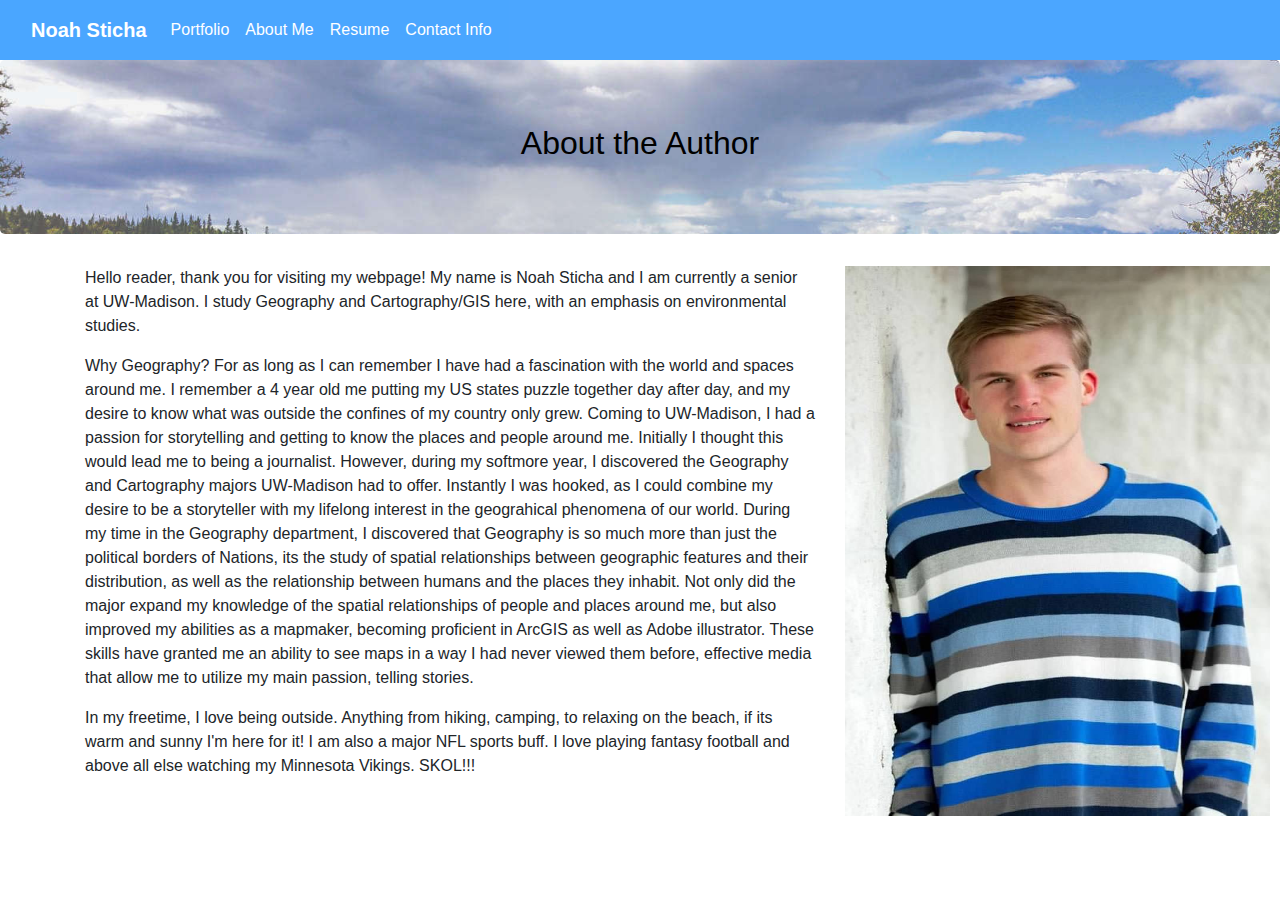
==== About.html @ 6c617a65 "Noah Sticha Portfolio" ====
<!DOCTYPE html>
<html lang="en">

<head>
    <meta charset="utf-8">
    <meta name="viewport" content="width=device-width, initial-scale=1">
    <title>NoahStichaPortfolio</title>
    <!-- <link href='https://fonts.googleapis.com/css?family=Montserrat:400,700' rel='stylesheet' type='text/css'> -->

    <!--put your Bootstrap stylesheet links below this comment and above style.css-->
    <link rel="stylesheet" href="CSS/bootstrap.min.css">
    <link rel="stylesheet" href="CSS/style.css">
</head>

<body>
    <!-- Create the navbar -->
    <nav class="navbar navbar-expand-lg navbar-default">
        <!-- Container inside the navbar header to span the page -->
        <div class="container-fluid">
            <!-- Creates the navbar header -->
            <a class="navbar-brand" href="#">Noah Sticha</a>
            <!-- This complex script is just for a hamburger button, which will appear on smaller screens -->
            <button class="navbar-toggler" type="button" data-bs-toggle="collapse" data-bs-target="#navbarNav" aria-controls="navbarNav" aria-expanded="false" aria-label="Toggle navigation">
                <svg width="1em" height="1em" viewBox="0 0 16 16" class="bi bi-list" xmlns="http://www.w3.org/2000/svg">
                    <path fill-rule="evenodd" d="M2.5 11.5A.5.5 0 0 1 3 11h10a.5.5 0 0 1 0 1H3a.5.5 0 0 1-.5-.5zm0-4A.5.5 0 0 1 3 7h10a.5.5 0 0 1 0 1H3a.5.5 0 0 1-.5-.5zm0-4A.5.5 0 0 1 3 3h10a.5.5 0 0 1 0 1H3a.5.5 0 0 1-.5-.5z" /></svg>
                <span class="menu"> Menu</span>
            </button>
            <!-- Links to include in navbar -->
            <div class="collapse navbar-collapse" id="navbarNav">
                <!-- Unordered list for links on navbar -->
                <ul class="navbar-nav">
                    <li class="nav-item">
                        <a class="nav-link active" aria-current="page" href="index.html">Portfolio</a>
                    </li>
                    <li class="nav-item">
                        <a class="nav-link" href="About.html">About Me</a>
                    </li>
                    <li class="nav-item">
                        <a class="nav-link" href="Assets/Resume.pdf">Resume</a>
                    </li>
                    <li class="nav-item">
                        <a class="nav-link" href="contact.html">Contact Info</a>
                    </li>
                </ul>
            </div> <!-- end .navbar-collapse -->
        </div> <!-- end .container-fluid -->
    </nav> <!-- end navigation bar -->

    <div class="jumbotron">
        <div class="container">
            <h2>About the Author</h2>
        </div>
    </div>

    <div class="container">
        <div class="row">
            <div class="col-md-8 col-md-offset-0 col-sm- col-sm-offset-0 col-xs-12 col-xs-offset-1">

                <p>
                    Hello reader, thank you for visiting my webpage! My name is Noah Sticha and I am currently a senior at UW-Madison. I study Geography and Cartography/GIS here, with an emphasis on environmental studies.
                </p>
                <p>
                    Why Geography? For as long as I can remember I have had a fascination with the world and spaces around me. I remember a 4 year old me putting my US states puzzle together day after day, and my desire to know what was outside the confines of my country only grew. Coming to UW-Madison, I had a passion for storytelling and getting to know the places and people around me. Initially I thought this would lead me to being a journalist. However, during my softmore year, I discovered the Geography and Cartography majors UW-Madison had to offer. Instantly I was hooked, as I could combine my desire to be a storyteller with my lifelong interest in the geograhical phenomena of our world. During my time in the Geography department, I discovered that Geography is so much more than just the political borders of Nations, its the study of spatial relationships between geographic features and their distribution, as well as the relationship between humans and the places they inhabit. Not only did the major expand my knowledge of the spatial relationships of people and places around me, but also improved my abilities as a mapmaker, becoming proficient in ArcGIS as well as Adobe illustrator. These skills have granted me an ability to see maps in a way I had never viewed them before, effective media that allow me to utilize my main passion, telling stories.
                </p>
                <p>
                    In my freetime, I love being outside. Anything from hiking, camping,  to relaxing on the beach, if its warm and sunny I'm here for it! I am also a major NFL sports buff. I love playing fantasy football and above all else watching my Minnesota Vikings. SKOL!!!
                </p>

            </div>
            <div class="col-md-4 col-md-offset-0 col-sm- col-sm-offset-0 col-xs-12 col-xs-offset-1">
              <img src="Assets/Myport.JPG" alt="port" width="425px" height="550px"/>
        </div>
    </div>

    <!--put your external script links here-->
    <script type="text/javascript" src="lib/jquery-3.5.1.min.js"></script>
    <script type="text/javascript" src="lib/bootstrap.min.js"></script>
</body>

</html>
---- CSS/style.css ----
/***** NAVBAR *****/

.navbar {
    background-color: dodgerblue;
    opacity: .8;
    border-radius: 0;
}

/* Navbar title */
.navbar-default .navbar-brand {
    color: white;
    font-size: px;
    font-weight: bold;
}

/* Navbar hover effects */
.navbar-default .navbar-brand:hover,
.navbar-default .navbar-brand:focus,
.navbar-default .navbar-nav > li > a:hover,
.navbar-default .navbar-nav > li > a:focus {
    color: #ebd122;
    text-decoration: none;
}

/* Navbar links */
.navbar-default .navbar-nav > li > a {
    color: #fff;
    font-size: 16px;
    padding: 10px;
}

/* Navbar collapsed styles */
.navbar-toggler {
    color: #fff;
    border-color: #fff;
    background-color: #dodgerblue;
    border-radius: 4px;
    border: 1px solid;
    fill: #fff;
    font-size: 16px;
    position: relative;
    margin-right: 10px;
}

.navbar-toggler:hover,
.navbar-toggler:focus {
    background-color: #ebd122;
    color: #242424;
    fill: #242424;
    border-color: #fff;

}

.jumbotron h2{

  color: black;
  opacity: 1;
}
.jumbotron p{

  font-size: 25px;
  font-style: bold;
  color:black;
  opacity: 1;
}
.jumbotron{
  text-align: center;
  background-image: url("../Assets/puk.jpeg");
  background-size: cover;
  opacity: 1;
}
.container h2 {
  text-align: center;
}
img Myport {
  align-items: center;
}
.contact p{
  text-align: center;
  font-size: 24px;
}
.portfolio-title{
  text-align: center;
}
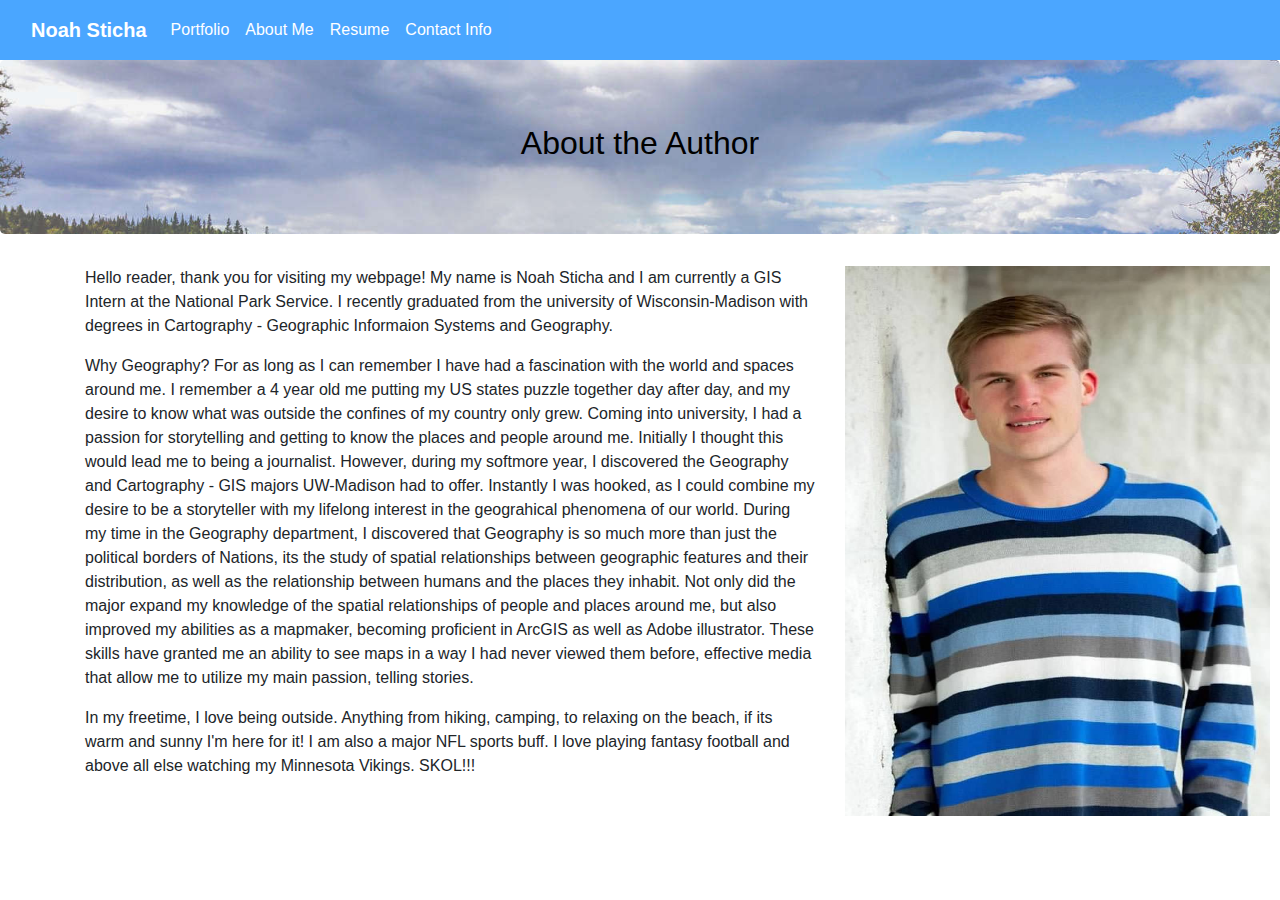
==== commit 3bd283b2: "Update About.html" ====
--- a/About.html
+++ b/About.html
@@ -36,7 +36,7 @@
                         <a class="nav-link" href="About.html">About Me</a>
                     </li>
                     <li class="nav-item">
-                        <a class="nav-link" href="Assets/Resume.pdf">Resume</a>
+                        <a class="nav-link" href="Assets/NoahStichaResume.pdf">Resume</a>
                     </li>
                     <li class="nav-item">
                         <a class="nav-link" href="contact.html">Contact Info</a>
@@ -57,10 +57,10 @@
             <div class="col-md-8 col-md-offset-0 col-sm- col-sm-offset-0 col-xs-12 col-xs-offset-1">
 
                 <p>
-                    Hello reader, thank you for visiting my webpage! My name is Noah Sticha and I am currently a senior at UW-Madison. I study Geography and Cartography/GIS here, with an emphasis on environmental studies.
+                    Hello reader, thank you for visiting my webpage! My name is Noah Sticha and I am currently a GIS Intern at the National Park Service. I recently graduated from the university of Wisconsin-Madison with degrees in Cartography - Geographic Informaion Systems and Geography.
                 </p>
                 <p>
-                    Why Geography? For as long as I can remember I have had a fascination with the world and spaces around me. I remember a 4 year old me putting my US states puzzle together day after day, and my desire to know what was outside the confines of my country only grew. Coming to UW-Madison, I had a passion for storytelling and getting to know the places and people around me. Initially I thought this would lead me to being a journalist. However, during my softmore year, I discovered the Geography and Cartography majors UW-Madison had to offer. Instantly I was hooked, as I could combine my desire to be a storyteller with my lifelong interest in the geograhical phenomena of our world. During my time in the Geography department, I discovered that Geography is so much more than just the political borders of Nations, its the study of spatial relationships between geographic features and their distribution, as well as the relationship between humans and the places they inhabit. Not only did the major expand my knowledge of the spatial relationships of people and places around me, but also improved my abilities as a mapmaker, becoming proficient in ArcGIS as well as Adobe illustrator. These skills have granted me an ability to see maps in a way I had never viewed them before, effective media that allow me to utilize my main passion, telling stories.
+                    Why Geography? For as long as I can remember I have had a fascination with the world and spaces around me. I remember a 4 year old me putting my US states puzzle together day after day, and my desire to know what was outside the confines of my country only grew. Coming into university, I had a passion for storytelling and getting to know the places and people around me. Initially I thought this would lead me to being a journalist. However, during my softmore year, I discovered the Geography and Cartography - GIS majors UW-Madison had to offer. Instantly I was hooked, as I could combine my desire to be a storyteller with my lifelong interest in the geograhical phenomena of our world. During my time in the Geography department, I discovered that Geography is so much more than just the political borders of Nations, its the study of spatial relationships between geographic features and their distribution, as well as the relationship between humans and the places they inhabit. Not only did the major expand my knowledge of the spatial relationships of people and places around me, but also improved my abilities as a mapmaker, becoming proficient in ArcGIS as well as Adobe illustrator. These skills have granted me an ability to see maps in a way I had never viewed them before, effective media that allow me to utilize my main passion, telling stories.
                 </p>
                 <p>
                     In my freetime, I love being outside. Anything from hiking, camping,  to relaxing on the beach, if its warm and sunny I'm here for it! I am also a major NFL sports buff. I love playing fantasy football and above all else watching my Minnesota Vikings. SKOL!!!
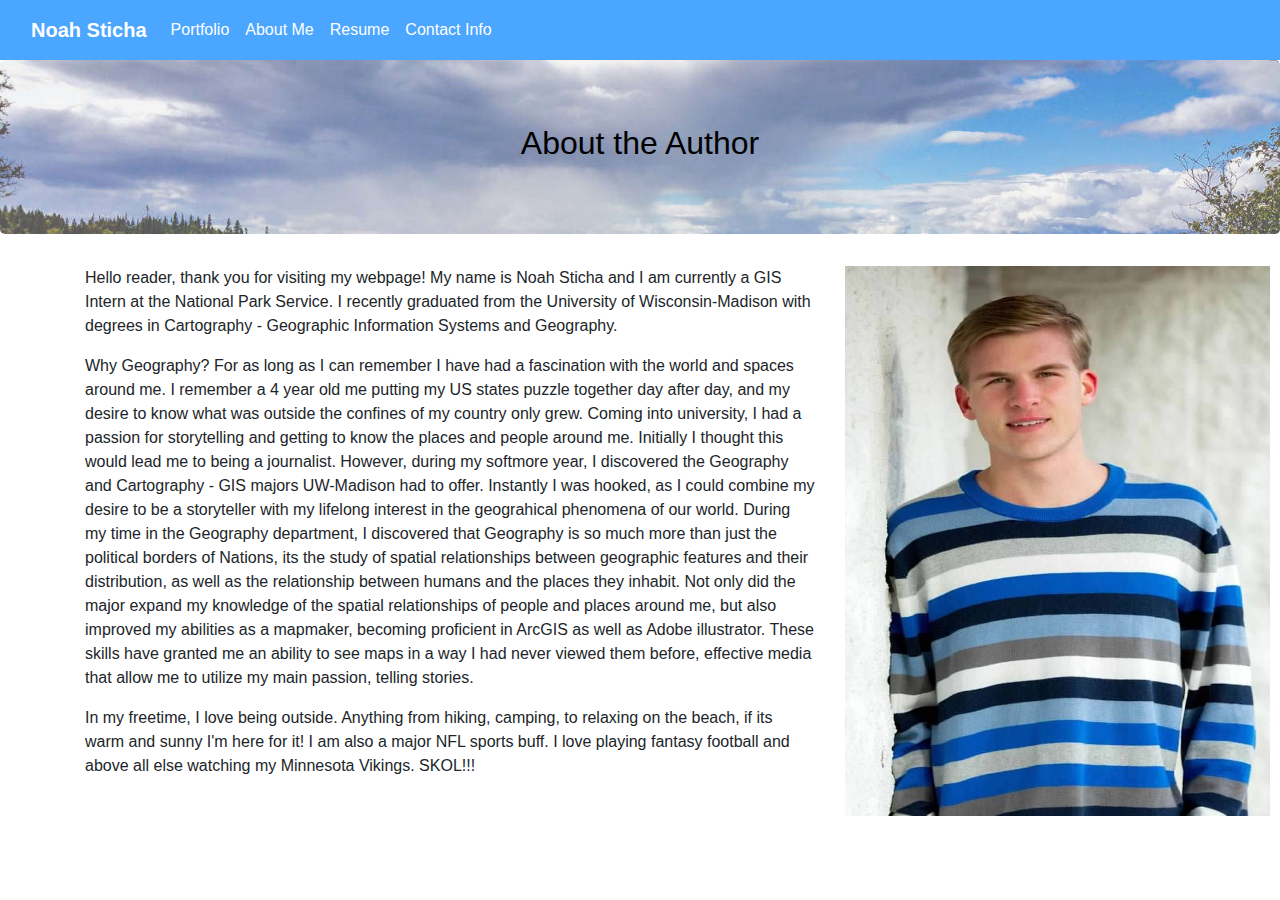
==== commit 85435295: "y" ====
--- a/About.html
+++ b/About.html
@@ -57,7 +57,7 @@
             <div class="col-md-8 col-md-offset-0 col-sm- col-sm-offset-0 col-xs-12 col-xs-offset-1">
 
                 <p>
-                    Hello reader, thank you for visiting my webpage! My name is Noah Sticha and I am currently a GIS Intern at the National Park Service. I recently graduated from the university of Wisconsin-Madison with degrees in Cartography - Geographic Informaion Systems and Geography.
+                    Hello reader, thank you for visiting my webpage! My name is Noah Sticha and I am currently a GIS Intern at the National Park Service. I recently graduated from the University of Wisconsin-Madison with degrees in Cartography - Geographic Information Systems and Geography.
                 </p>
                 <p>
                     Why Geography? For as long as I can remember I have had a fascination with the world and spaces around me. I remember a 4 year old me putting my US states puzzle together day after day, and my desire to know what was outside the confines of my country only grew. Coming into university, I had a passion for storytelling and getting to know the places and people around me. Initially I thought this would lead me to being a journalist. However, during my softmore year, I discovered the Geography and Cartography - GIS majors UW-Madison had to offer. Instantly I was hooked, as I could combine my desire to be a storyteller with my lifelong interest in the geograhical phenomena of our world. During my time in the Geography department, I discovered that Geography is so much more than just the political borders of Nations, its the study of spatial relationships between geographic features and their distribution, as well as the relationship between humans and the places they inhabit. Not only did the major expand my knowledge of the spatial relationships of people and places around me, but also improved my abilities as a mapmaker, becoming proficient in ArcGIS as well as Adobe illustrator. These skills have granted me an ability to see maps in a way I had never viewed them before, effective media that allow me to utilize my main passion, telling stories.
